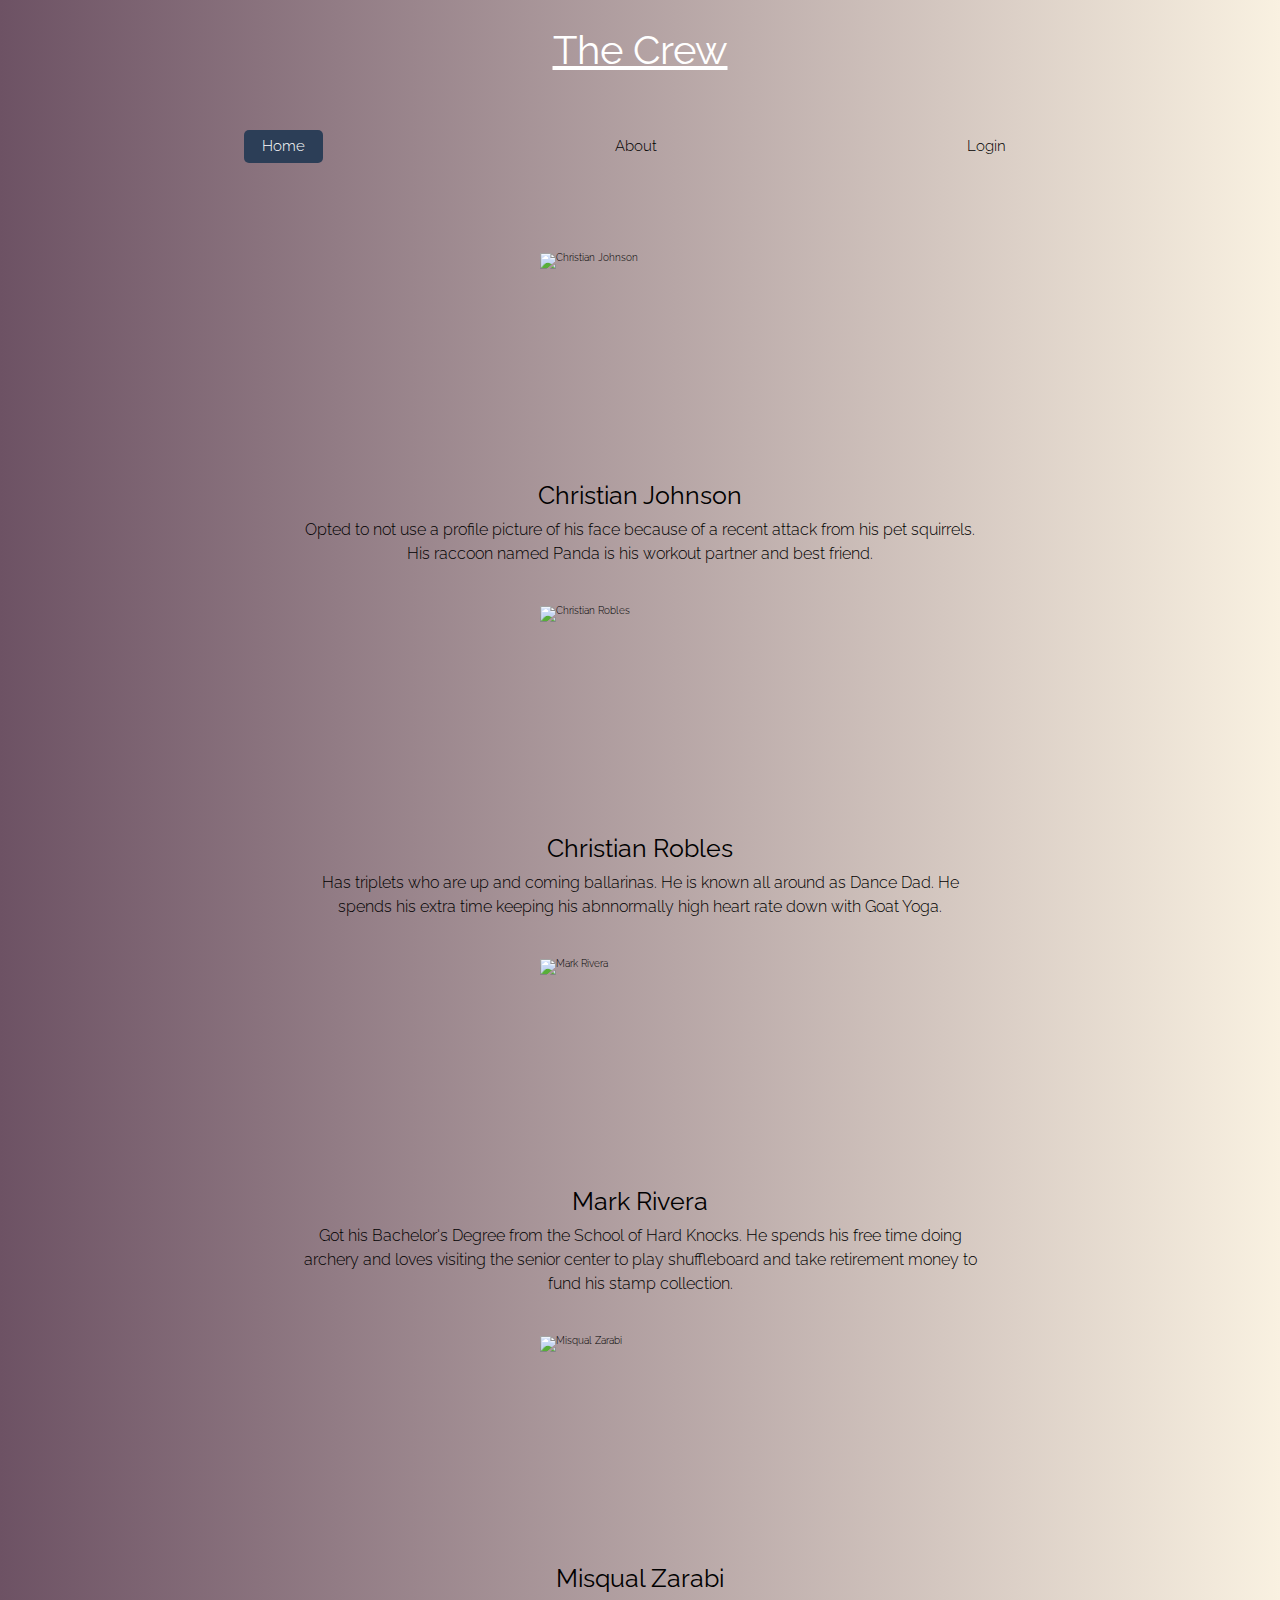
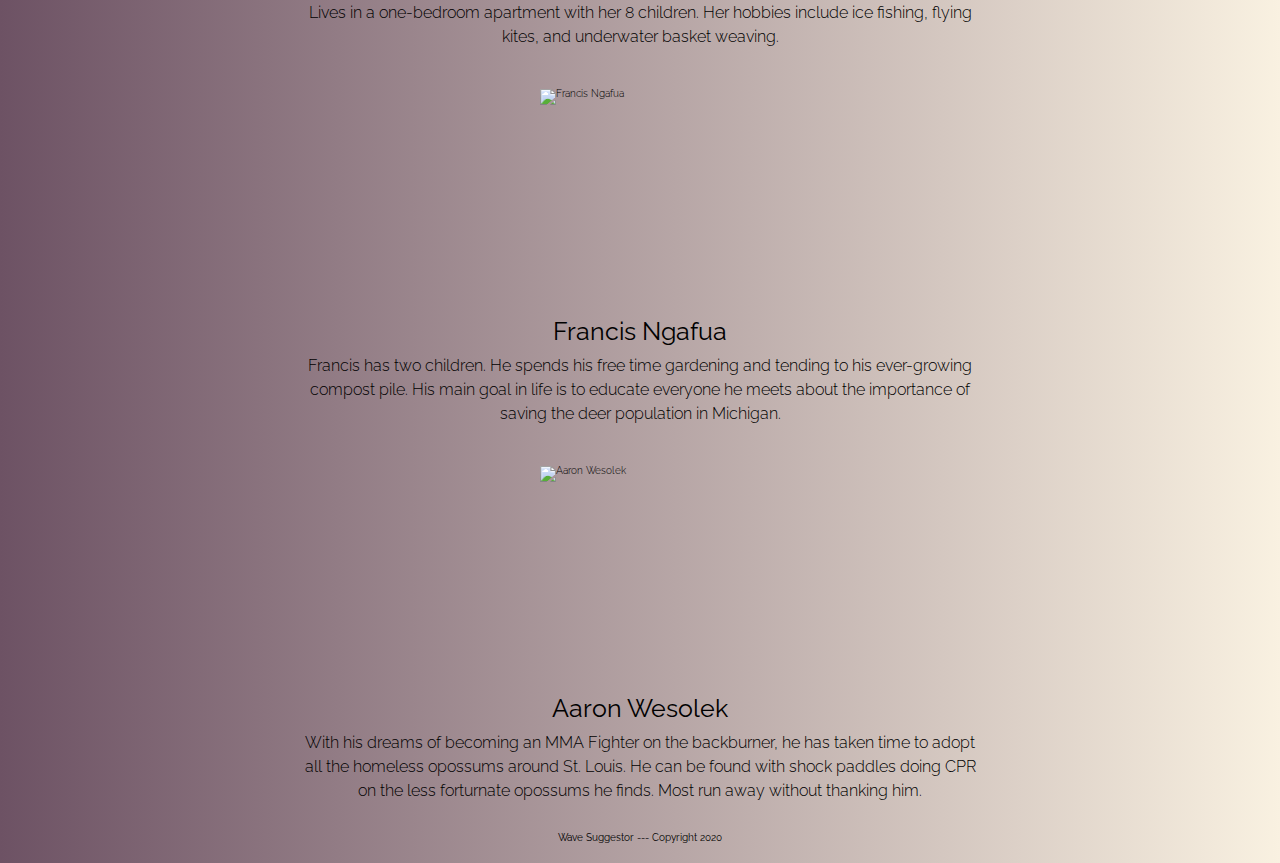
==== thecrew.html @ c5c4c5c9 "Merge pull request #4 from Build-Week-Spotify-Song-Suggestor/Aaron-Wesolek" ====
<!DOCTYPE html>
<html lang="en">
    <head>
        <meta charset="utf-8" />
        <meta name="viewport" content="width=device-width, initial-scale=1.0"/>
        <title>Wave Suggestor</title>
        <link href="https://fonts.googleapis.com/css2?family=Raleway:ital,wght@0,400;1,300&display=swap" rel="stylesheet">
        <link  href="css/index.css" rel="stylesheet"/>
    </head>
    <body>
<div id = "wrapper">
        <header class = "crewhead">
            <h1>The Crew</h1>
        </header>

        <div class="nav">
            <nav class="nav-contain">
                <div class="nav-items">
                    
                <a id = "home" href="index.html">Home</a>
                <a href="#">About</a>
                <a href="#">Login</a>
                
                </div>
            </nav>
        </div> 
        <div id = "crew">
            <section class = "chris">
                <img class = "img" src="/img/Chris.jpg" alt="Christian Johnson">
                <h3>Christian Johnson</h3>
                <p>Opted to not use a profile picture of his face because of a recent attack from his pet squirrels.  His raccoon named Panda is his workout partner
                and best friend. </p>
            </section>

            <section class = "christian">
                <img class = "img" src="/img/Christian.png" alt="Christian Robles">
                <h3>Christian Robles</h3>
                <p>Has triplets who are up and coming ballarinas.  He is known all around as Dance Dad.  He spends his extra time keeping his abnnormally high 
                heart rate down with Goat Yoga. </p>
            </section>

            <section class = "mark">
                <img class = "img" src="/img/Mark.jpg" alt="Mark Rivera">
                <h3>Mark Rivera</h3>
                <p>Got his Bachelor's Degree from the School of Hard Knocks.  He spends his free time doing archery and loves visiting the senior center to play shuffleboard
                and take retirement money to fund his stamp collection. 
                 </p>
            </section>

            <section class = "misqual">
                <img class = "img" src="/img/Misqual.jpg" alt="Misqual Zarabi">
                <h3>Misqual Zarabi</h3>
                <p>Lives in a one-bedroom apartment with her 8 children.  Her hobbies include ice fishing, flying kites, and underwater basket weaving.  
                </p>
            </section>

            <section class = "francis">
                <img class = "img" src="/img/Francis.png" alt="Francis Ngafua">
                <h3>Francis Ngafua</h3>
                <p>Francis has two children.  He spends his free time gardening and tending to his ever-growing compost pile.  His main goal in life is to
                educate everyone he meets about the importance of saving the deer population in Michigan. </p>
            </section>

            <section class = "me">
                <img class = "img" src="/img/Me.jpg" alt="Aaron Wesolek">
                <h3>Aaron Wesolek</h3>
                <p>With his dreams of becoming an MMA Fighter on the backburner, he has taken time to adopt all the homeless opossums around St. Louis.  He can be
                found with shock paddles doing CPR on the less forturnate opossums he finds.  Most run away without thanking him.  </p>
            </section>
        </div>

        <div class="footer">
            <footer>
                <h4>Wave Suggestor --- Copyright 2020</h4>
            </footer>
        </div>



</div>
</body>
</html>
---- css/index.css ----
/* http://meyerweb.com/eric/tools/css/reset/ 
   v2.0 | 20110126
   License: none (public domain)
*/
html,
body,
div,
span,
applet,
object,
iframe,
h1,
h2,
h3,
h4,
h5,
h6,
p,
blockquote,
pre,
a,
abbr,
acronym,
address,
big,
cite,
code,
del,
dfn,
em,
img,
ins,
kbd,
q,
s,
samp,
small,
strike,
strong,
sub,
sup,
tt,
var,
b,
u,
i,
center,
dl,
dt,
dd,
ol,
ul,
li,
fieldset,
form,
label,
legend,
table,
caption,
tbody,
tfoot,
thead,
tr,
th,
td,
article,
aside,
canvas,
details,
embed,
figure,
figcaption,
footer,
header,
hgroup,
menu,
nav,
output,
ruby,
section,
summary,
time,
mark,
audio,
video {
  margin: 0;
  padding: 0;
  border: 0;
  font-size: 100%;
  font: inherit;
  vertical-align: baseline;
}
/* HTML5 display-role reset for older browsers */
article,
aside,
details,
figcaption,
figure,
footer,
header,
hgroup,
menu,
nav,
section {
  display: block;
}
body {
  line-height: 1;
}
ol,
ul {
  list-style: none;
}
blockquote,
q {
  quotes: none;
}
blockquote:before,
blockquote:after,
q:before,
q:after {
  content: '';
  content: none;
}
table {
  border-collapse: collapse;
  border-spacing: 0;
}
* {
  box-sizing: border-box;
}
html {
  font-size: 62.5%;
}
html,
body {
  font-family: 'Raleway', sans-serif;
  font-weight: 300;
  background-image: linear-gradient(-90deg, #f9f1e1, #6d5264);
}
h1,
h2,
h3,
h4,
h5 {
  font-family: 'Raleway', sans-serif;
  font-weight: 400;
}
h1 {
  font-size: 4rem;
}
h2 {
  font-size: 3.2rem;
  padding-bottom: 10px;
}
h3 {
  font-size: 2.5rem;
  padding-bottom: 10px;
}
p {
  line-height: 1.5;
  font-size: 1.6rem;
  padding-bottom: 10px;
}
img {
  max-width: 100%;
  height: auto;
}
.container {
  max-width: 800px;
  width: 100%;
  margin: 0 auto;
}
#wrapper h1 {
  text-align: center;
  margin-top: 3rem;
  margin-bottom: 3rem;
}
#wrapper .wave {
  text-decoration: underline;
  color: white;
}
#wrapper .nav {
  padding-right: 1%;
  padding-top: 30px;
  padding-bottom: 60px;
}
@media (max-width:500px) {
  #wrapper .nav {
    padding-bottom: 5px;
  }
}
#wrapper .nav .nav-contain {
  width: 100%;
  margin: 0 auto;
  display: flex;
  align-items: center;
  justify-content: space-between;
  max-width: 780px;
}
@media (max-width:500px) {
  #wrapper .nav .nav-contain {
    display: flex;
    flex-direction: column;
    align-items: center;
  }
}
@media (max-width:500px) {
  #wrapper .nav .nav-contain h1 {
    font-size: 3rem;
    font-weight: 550;
  }
}
#wrapper .nav .nav-contain .nav-items {
  display: flex;
  justify-content: space-between;
  align-items: center;
  width: 100%;
}
@media (max-width:500px) {
  #wrapper .nav .nav-contain .nav-items {
    width: 100%;
    display: flex;
    justify-content: space-evenly;
    padding-top: 15px;
    padding-bottom: 5px;
    font-weight: 600;
  }
}
#wrapper .nav .nav-contain .nav-items a {
  color: black;
  font-size: 1.5rem;
  border-radius: 5px;
  text-decoration: none;
  padding: 0.6em 1.2em 0.6em 1.2em;
}
#wrapper .nav .nav-contain .nav-items a:hover {
  background: #6d5264;
  color: white;
}
#wrapper .nav .nav-contain .nav-items #home {
  background-color: #2c3e57;
  color: white;
  border-radius: 5px;
  padding: 0.6em 1.2em 0.6em 1.2em;
}
/***********************/
.head {
  width: 100%;
  height: 300px;
  margin: 0 auto;
  background-image: url("/img/header.jpg");
  background-repeat: no-repeat;
  background-size: cover;
}
.head h2,
.head p {
  color: white;
  text-align: center;
  line-height: 100px;
}
/**********/
.crewhead {
  text-align: center;
  color: white;
  text-decoration: underline;
}
.main {
  padding-top: 5rem;
  display: flex;
  flex-wrap: wrap;
  justify-content: space-between;
}
@media (max-width:500px) {
  .main {
    flex-direction: column;
  }
}
.main img {
  width: 300px;
  height: 200px;
  margin: 2rem 0rem 2rem 5rem;
}
.main .one-three {
  width: 40%;
}
.main .one-three a {
  text-decoration: none;
  color: black;
}
.main .second {
  width: 30%;
}
.main .second a {
  text-decoration: none;
  color: black;
}
/********/
#crew {
  display: flex;
  flex-direction: column;
  justify-content: center;
  margin: 0rem 30rem 0rem 30rem;
}
#crew img {
  width: 200px;
  height: 200px;
  display: block;
  margin-left: auto;
  margin-right: auto;
  margin-top: 3rem;
  margin-bottom: 3rem;
}
#crew h3 {
  text-align: center;
}
#crew p {
  text-align: center;
}
.footer {
  text-align: center;
  margin-top: 2rem;
  margin-bottom: 2rem;
}
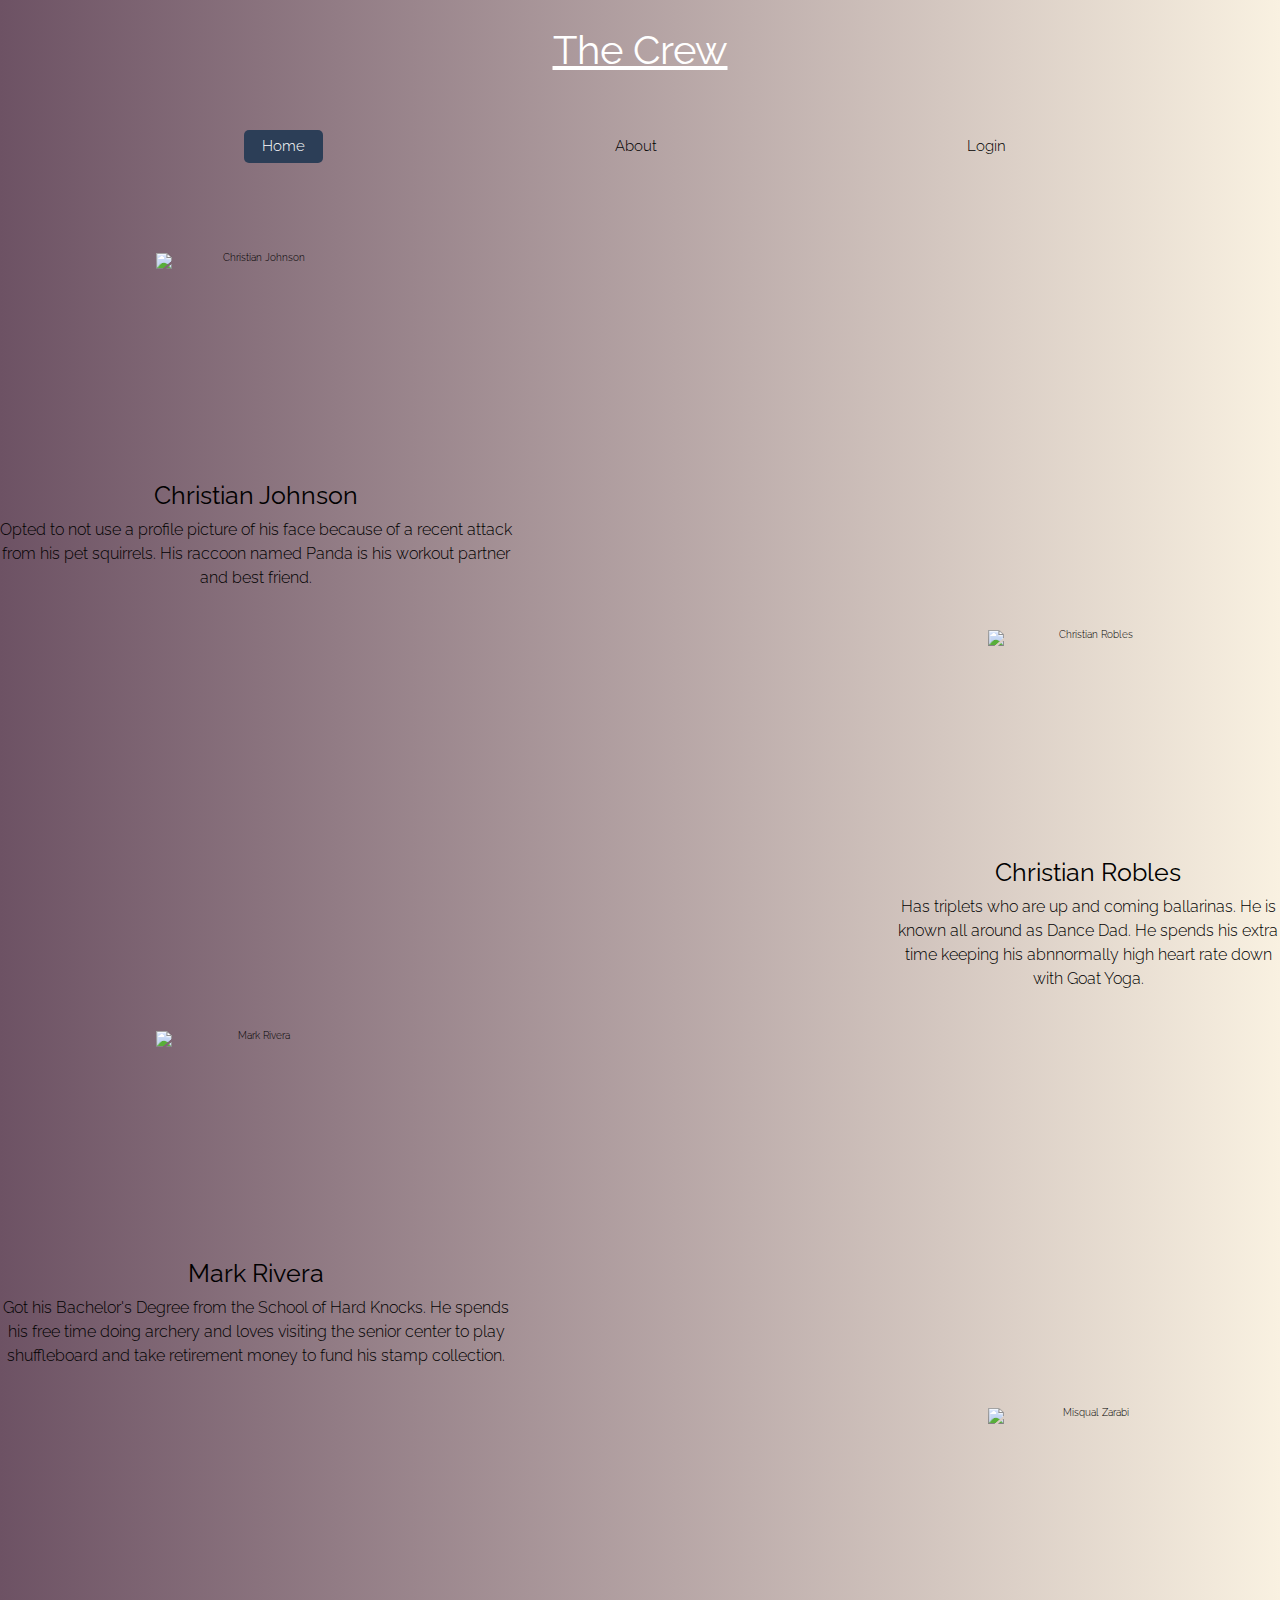
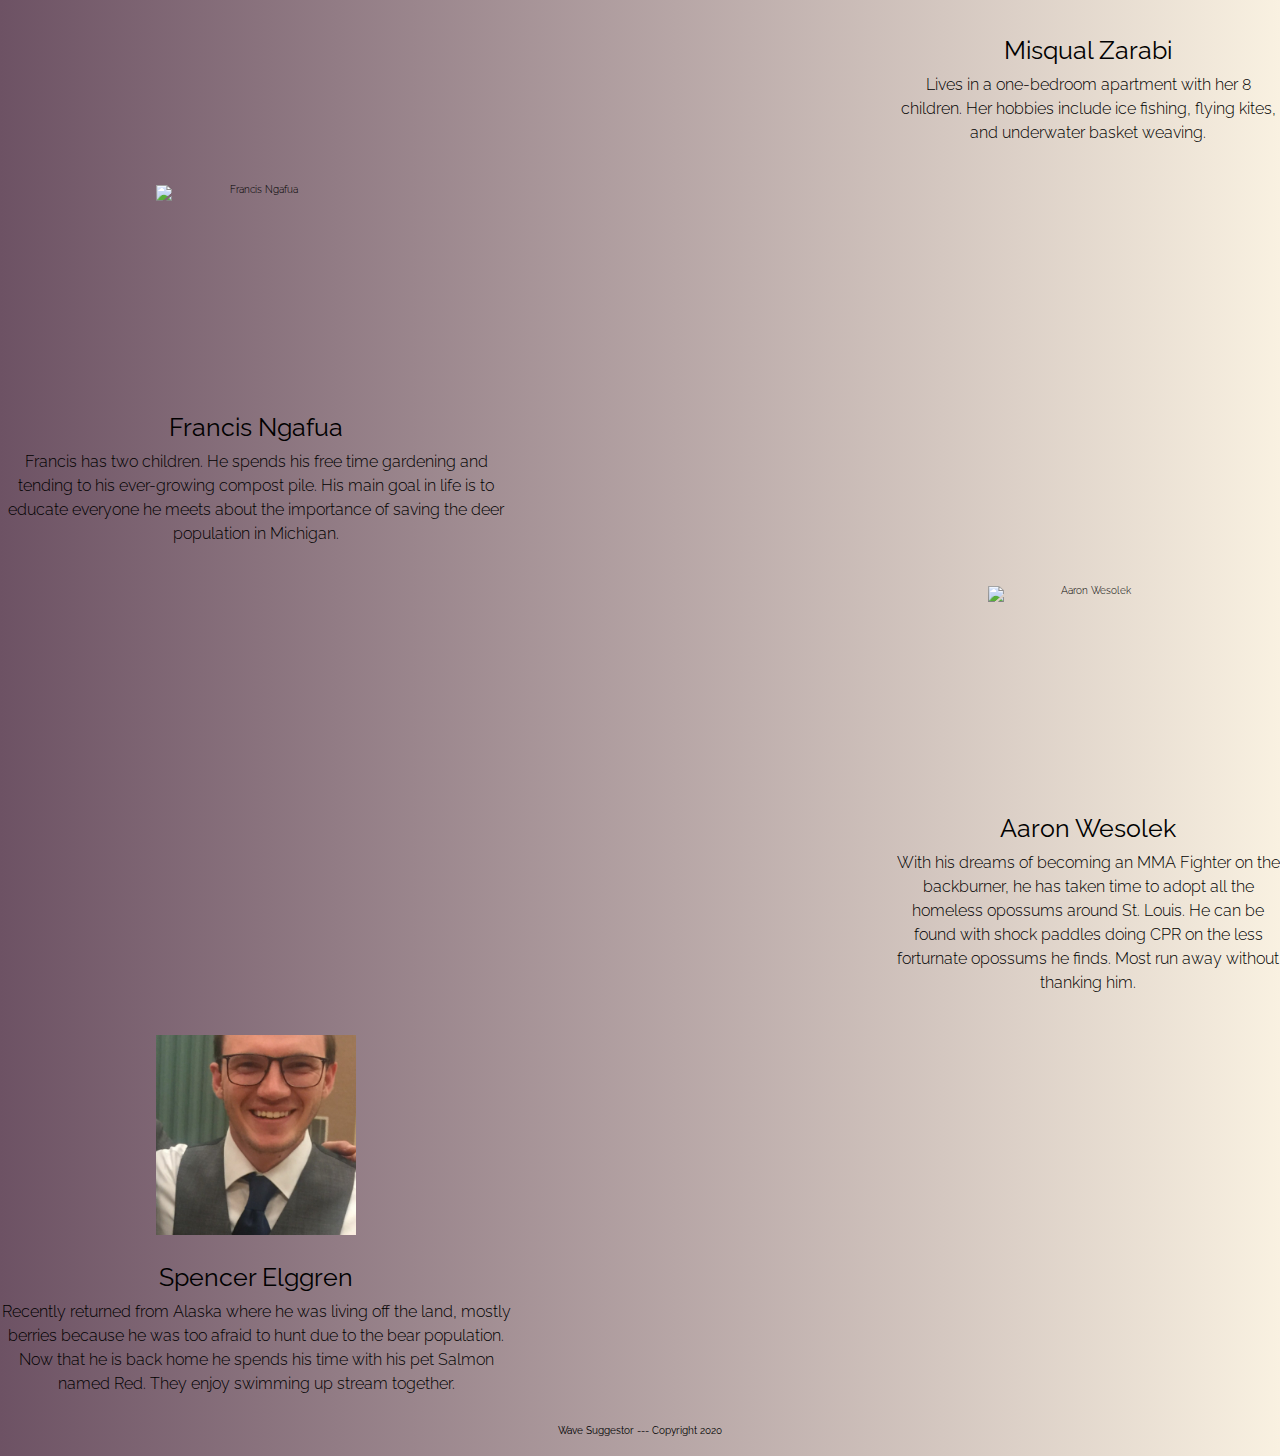
==== commit 7c68d489: "finished layout and mobile" ====
--- a/thecrew.html
+++ b/thecrew.html
@@ -24,50 +24,70 @@
                 </div>
             </nav>
         </div> 
-        <div id = "crew">
-            <section class = "chris">
-                <img class = "img" src="/img/Chris.jpg" alt="Christian Johnson">
-                <h3>Christian Johnson</h3>
-                <p>Opted to not use a profile picture of his face because of a recent attack from his pet squirrels.  His raccoon named Panda is his workout partner
-                and best friend. </p>
-            </section>
 
-            <section class = "christian">
-                <img class = "img" src="/img/Christian.png" alt="Christian Robles">
-                <h3>Christian Robles</h3>
-                <p>Has triplets who are up and coming ballarinas.  He is known all around as Dance Dad.  He spends his extra time keeping his abnnormally high 
-                heart rate down with Goat Yoga. </p>
-            </section>
+        <section id = "crew">
+            <div class = "outer">
+                <div class = "one-three-five">
+                    <img class = "img" src="/img/Chris.jpg" alt="Christian Johnson">
+                    <h3>Christian Johnson</h3>
+                    <p>Opted to not use a profile picture of his face because of a recent attack from his pet squirrels.  His raccoon named Panda is his workout partner
+                    and best friend. </p>
+                </div>
+            </div>
 
-            <section class = "mark">
-                <img class = "img" src="/img/Mark.jpg" alt="Mark Rivera">
-                <h3>Mark Rivera</h3>
-                <p>Got his Bachelor's Degree from the School of Hard Knocks.  He spends his free time doing archery and loves visiting the senior center to play shuffleboard
-                and take retirement money to fund his stamp collection. 
-                 </p>
-            </section>
+            <div class = "outer2">
+                <div class = "two-four-six">
+                    <img class = "img" src="/img/Christian.png" alt="Christian Robles">
+                    <h3>Christian Robles</h3>
+                    <p>Has triplets who are up and coming ballarinas.  He is known all around as Dance Dad.  He spends his extra time keeping his abnnormally high 
+                    heart rate down with Goat Yoga. </p>
+                </div>
+            </div>
 
-            <section class = "misqual">
-                <img class = "img" src="/img/Misqual.jpg" alt="Misqual Zarabi">
-                <h3>Misqual Zarabi</h3>
-                <p>Lives in a one-bedroom apartment with her 8 children.  Her hobbies include ice fishing, flying kites, and underwater basket weaving.  
-                </p>
-            </section>
+            <div class = "outer">
+                <div class = "one-three-five">
+                    <img class = "img" src="/img/Mark.jpg" alt="Mark Rivera">
+                    <h3>Mark Rivera</h3>
+                    <p>Got his Bachelor's Degree from the School of Hard Knocks.  He spends his free time doing archery and loves visiting the senior center to play shuffleboard
+                    and take retirement money to fund his stamp collection. </p>
+                </div>
+            </div>
 
-            <section class = "francis">
-                <img class = "img" src="/img/Francis.png" alt="Francis Ngafua">
-                <h3>Francis Ngafua</h3>
-                <p>Francis has two children.  He spends his free time gardening and tending to his ever-growing compost pile.  His main goal in life is to
-                educate everyone he meets about the importance of saving the deer population in Michigan. </p>
-            </section>
+            <div class = "outer2">
+                <div class = "two-four-six">
+                    <img class = "img" src="/img/Misqual.jpg" alt="Misqual Zarabi">
+                    <h3>Misqual Zarabi</h3>
+                    <p>Lives in a one-bedroom apartment with her 8 children.  Her hobbies include ice fishing, flying kites, and underwater basket weaving.</p>
+                </div>
+            </div>
 
-            <section class = "me">
-                <img class = "img" src="/img/Me.jpg" alt="Aaron Wesolek">
-                <h3>Aaron Wesolek</h3>
-                <p>With his dreams of becoming an MMA Fighter on the backburner, he has taken time to adopt all the homeless opossums around St. Louis.  He can be
-                found with shock paddles doing CPR on the less forturnate opossums he finds.  Most run away without thanking him.  </p>
-            </section>
-        </div>
+            <div class = "outer">
+                <div class = "one-three-five">
+                    <img class = "img" src="/img/Francis.png" alt="Francis Ngafua">
+                    <h3>Francis Ngafua</h3>
+                    <p>Francis has two children.  He spends his free time gardening and tending to his ever-growing compost pile.  His main goal in life is to
+                    educate everyone he meets about the importance of saving the deer population in Michigan. </p>
+                </div>
+            </div>
+
+            <div class = "outer2">
+                <div class = "two-four-six">
+                    <img class = "img" src="/img/Me.jpg" alt="Aaron Wesolek">
+                    <h3>Aaron Wesolek</h3>
+                    <p>With his dreams of becoming an MMA Fighter on the backburner, he has taken time to adopt all the homeless opossums around St. Louis.  He can be
+                    found with shock paddles doing CPR on the less forturnate opossums he finds.  Most run away without thanking him.  </p>
+                </div>
+            </div>
+
+            <div class = "outer">
+                <div class = "one-three-five">
+                    <img class = "img" src = "img/Spencer.jpg" alt = "Spencer">
+                    <h3>Spencer Elggren</h3>
+                    <p>Recently returned from Alaska where he was living off the land, mostly berries because he was too afraid to hunt due to the bear population.
+                    Now that he is back home he spends his time with his pet Salmon named Red.  They enjoy swimming up stream together.</p>
+                </div>
+            </div>
+        </section>
 
         <div class="footer">
             <footer>
--- a/css/index.css
+++ b/css/index.css
@@ -268,30 +268,65 @@
 .main {
   padding-top: 5rem;
   display: flex;
+  flex-direction: column;
   flex-wrap: wrap;
   justify-content: space-between;
-}
-@media (max-width:500px) {
-  .main {
-    flex-direction: column;
-  }
 }
 .main img {
   width: 300px;
   height: 200px;
-  margin: 2rem 0rem 2rem 5rem;
-}
-.main .one-three {
-  width: 40%;
-}
-.main .one-three a {
+  margin-bottom: 2rem;
+}
+.main .outer2 {
+  display: flex;
+  justify-content: flex-end;
+}
+.main .outer2 .second {
+  display: flex;
+  flex-direction: column;
+  justify-content: flex-end;
+  align-items: center;
+  width: 30%;
+  text-align: center;
+}
+@media (max-width:500px) {
+  .main .outer2 .second {
+    width: 50%;
+  }
+}
+@media (max-width:800px) {
+  .main .outer2 .second {
+    width: 50%;
+  }
+}
+.main .outer2 .second a {
   text-decoration: none;
   color: black;
 }
-.main .second {
-  width: 30%;
-}
-.main .second a {
+.main .outer {
+  display: flex;
+  width: 100%;
+}
+.main .outer .one-three {
+  display: flex;
+  flex-direction: column;
+  justify-content: flex-start;
+  align-items: center;
+  box-sizing: border-box;
+  width: 40%;
+  text-align: center;
+}
+@media (max-width:500px) {
+  .main .outer .one-three {
+    width: 50%;
+  }
+}
+@media (max-width:800px) {
+  .main .outer .one-three {
+    width: 50%;
+  }
+}
+.main .outer .one-three a {
   text-decoration: none;
   color: black;
 }
@@ -300,7 +335,6 @@
   display: flex;
   flex-direction: column;
   justify-content: center;
-  margin: 0rem 30rem 0rem 30rem;
 }
 #crew img {
   width: 200px;
@@ -317,6 +351,51 @@
 #crew p {
   text-align: center;
 }
+#crew .outer {
+  display: flex;
+  width: 100%;
+}
+#crew .outer .one-three-five {
+  display: flex;
+  flex-direction: column;
+  justify-content: flex-start;
+  align-items: center;
+  box-sizing: border-box;
+  width: 40%;
+  text-align: center;
+}
+@media (max-width:500px) {
+  #crew .outer .one-three-five {
+    width: 50%;
+  }
+}
+@media (max-width:800px) {
+  #crew .outer .one-three-five {
+    width: 50%;
+  }
+}
+#crew .outer2 {
+  display: flex;
+  justify-content: flex-end;
+}
+#crew .outer2 .two-four-six {
+  display: flex;
+  flex-direction: column;
+  justify-content: flex-end;
+  align-items: center;
+  width: 30%;
+  text-align: center;
+}
+@media (max-width:500px) {
+  #crew .outer2 .two-four-six {
+    width: 50%;
+  }
+}
+@media (max-width:800px) {
+  #crew .outer2 .two-four-six {
+    width: 50%;
+  }
+}
 .footer {
   text-align: center;
   margin-top: 2rem;
